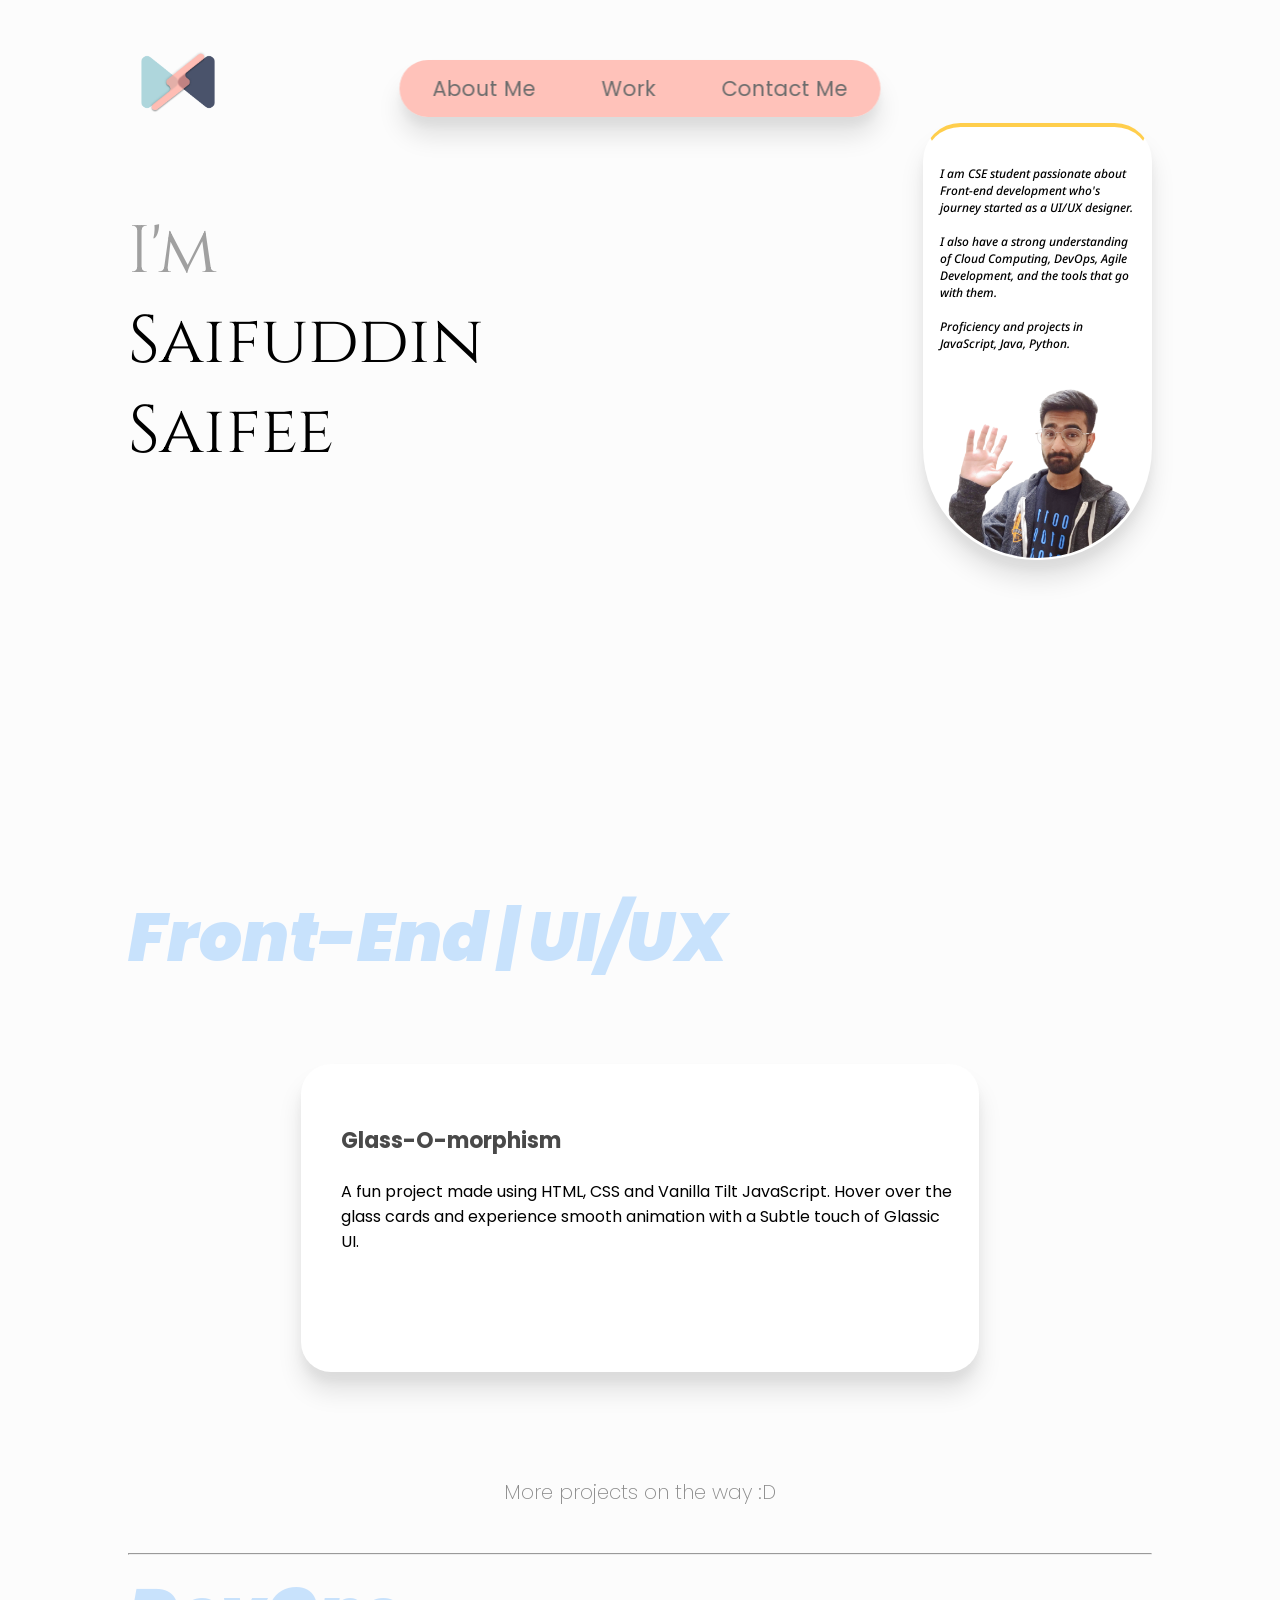
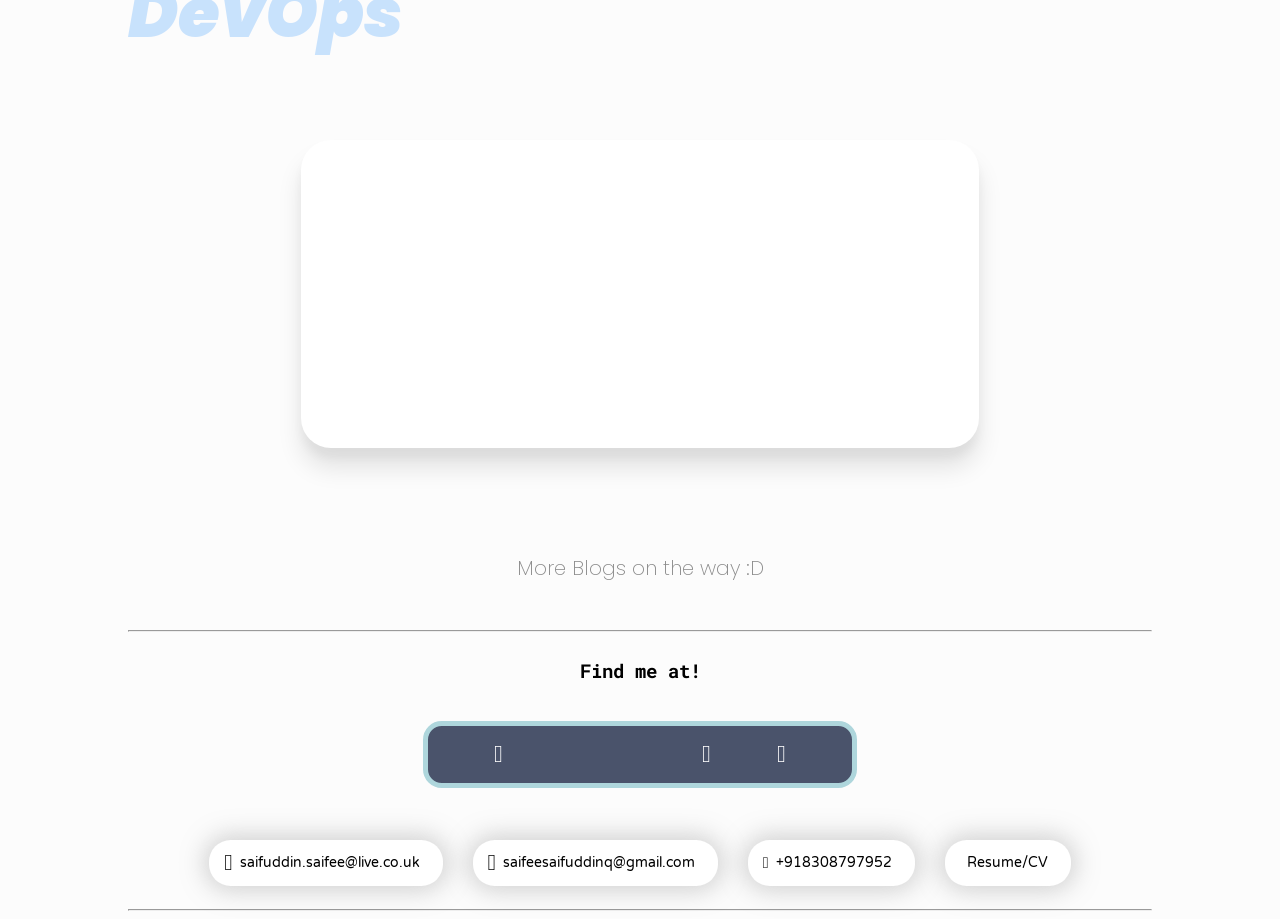
==== index.html @ 90e23741 "Portfolio Filess added" ====
<!DOCTYPE html>
<html lang="en">

    <head>
        <meta charset="UTF-8">
        <meta http-equiv="X-UA-Compatible" content="IE=edge">
        <meta name="viewport" content="width=device-width, initial-scale=1.0">
        <title>Saifuddin Saifee | Portfolio</title>
        <link rel="stylesheet" href="css/style.css">
        <link rel="icon" href="favicon.ico">
        <link href="https://fonts.googleapis.com/icon?family=Material+Icons" rel="stylesheet">
        <link rel="stylesheet" href="https://maxcdn.bootstrapcdn.com/font-awesome/4.7.0/css/font-awesome.min.css">
        </script>
        <script src="https://kit.fontawesome.com/7256b119ae.js" crossorigin="anonymous"></script>
    </head>

    <body>

        <div class="navpill">
            <a href="#A"><button class="navpillcontent">About Me</button></a>
            <a href="#A"><i class="fa-solid fa-igloo mobile-icon"></i></a>
            <a href="#B"><button class="navpillcontent">Work</button></a>
            <a href="#B"><i class="fa-solid fa-briefcase mobile-icon"></i></a>
            <a href="#C"><button class="navpillcontent">Contact Me</button></a>
            <a href="#C"><i class="fa-solid fa-phone mobile-icon"></i></a>
        </div>

        <div class="sec1" id="A">
            <div class="w80">
                <img class="logoImg" src="images/Mylogostyled.png" alt="" srcset="">
                <div class="mydatasec">
                    <p class="myName"> I'm<br><span class="name">Saifuddin<br>Saifee</span></p>

                    <div class="myinfo">
                        <p class="infoText">
                            I am CSE student passionate about Front-end development who's journey started as a UI/UX
                            designer. <br><br>
                            I also have a strong understanding of Cloud Computing, DevOps, Agile Development, and the
                            tools that go with them.
                            <br><br>
                            Proficiency and projects in JavaScript, Java, Python.
                        </p>
                        <p class="infoText">

                        </p>
                        <img class="hiiImage" src="images/HiiImage.png" alt="">
                    </div>
                </div>
            </div>
        </div>

        <div class="sec2" id="B">
            <div class="w80">
                <p id="fe" class="wrk-header">Front-End | UI/UX</p>
                <a href="Projects/Glassomorph/index.html">
                    <div class="projectCards">
                        <img class="projimg"
                            src="https://raw.githubusercontent.com/SaifuddinSaifee/Portfolio/master/Glassmorphimg.png"
                            alt=""><br>
                        <p class="projDes projDescHead"><strong>Glass-O-morphism</strong></p>
                        <p class="projInfo">A fun project made using HTML, CSS and Vanilla Tilt JavaScript. Hover over
                            the
                            glass cards and experience smooth animation with a Subtle touch of Glassic UI.</p>
                    </div>
                </a>
                <h2 class="temp" style="text-align: center; padding: 30px;">More projects on the way :D</h2>
                <!-- <div class="projectCards"></div> -->
                <!-- <div class="projectCards"></div> -->
                <hr>
                <p id="devops" class="dv wrk-header">DevOps</p>
                <a href="https://dev.to/saifuddinsaifee/devops-simplified-for-beginners-5bdb">
                    <div class="projectCards">
                        <img src="https://raw.githubusercontent.com/SaifuddinSaifee/Portfolio/2e1f86943b31befce70e4b9298614f973d86a226/DevOpsBlogCover.svg"
                            class="devopsBlogImg" alt="" srcset="">
                    </div>
                </a>
                <h2 class="temp" style="text-align: center; padding: 30px;">More Blogs on the way :D</h2>
                <hr>
            </div>
        </div>

        <div class="sec3 w80" id="C">
            <h3>Find me at!</h3>
            <div class="contactDiv">
                <div class="linksBar">
                    <a href="https://www.instagram.com/saifsaifee._/" target="_blank" rel="noopener noreferrer"
                        class="fa-brands fa-instagram ico""></a>
                <a href=" https://www.linkedin.com/in/saifuddinsaifee/" target="_blank" rel="noopener noreferrer"
                        class="fa-brands fa-linkedin-in ico""></a>
                <a href=" https://dev.to/saifuddinsaifee" target="_blank" rel="noopener noreferrer"
                        class="fa-brands fa-dev ico" style="color: white;"></a>
                    <a href="https://github.com/SaifuddinSaifee" target="_blank" rel="noopener noreferrer"
                        class="fa-brands fa-github-alt ico""></a>
                <a href=" https://twitter.com/SaifSaifee_dev" target="_blank" rel="noopener noreferrer"
                        class="fa-brands fa-twitter ico""></a>
            </div>
        </div>
        <div class=" mailDetails">
                        <a href="mailto:saifuddin.saifee@live.co.uk">
                            <div class="mailBox outlook">
                                <i class="fa-solid fa-envelope"></i>
                                <text>saifuddin.saifee@live.co.uk</text>
                            </div>
                        </a>
                        <a href="mailto:saifeesaifuddinq@gmail.com">
                            <div class="mailBox gmail">
                                <i class="fa-solid fa-envelope"></i>
                                <text>saifeesaifuddinq@gmail.com</text>
                            </div>
                        </a>
                        <a href="tel:+918308797952">
                            <div class="mailBox phone">
                                <i class="fa-solid fa-phone"></i>
                                <text>+918308797952</text>

                            </div>
                        </a>
                        <a href="#">
                            <div class="mailBox CV">
                                <i class="fa-solid fa-scroll"></i>
                                <text>Resume/CV
                                </text>
                            </div>
                        </a>
                </div>
                <hr>

    </body>

</html>
---- css/style.css ----
@import url("https://fonts.googleapis.com/css2?family=Cinzel:wght@500&family=Noto+Sans:ital,wght@0,300;0,400;0,500;1,300;1,400;1,500&family=Poppins:ital,wght@0,400;0,500;1,300;1,900&family=Roboto+Mono:ital,wght@0,300;0,400;0,500;1,300;1,400&family=Roboto+Serif:ital,wght@0,300;0,400;0,500;1,300;1,400&family=Varela+Round&display=swap");
/* 
font-family: 'Cinzel', serif; 500
font-family: 'Poppins', sans-serif; 300i 400 500 900i
font-family: 'Roboto Mono', monospace; 300 300i 400 400i 500
font-family: 'Roboto Serif', serif; 300 300i 400 400i 500
font-family: 'Noto Sans', sans-serif; 300 300i 400 400i 500 500i
font-family: 'Varela Round', sans-serif;
*/

* {
    transition: 250ms;
}

html {
    scroll-behavior: smooth;
}

::-webkit-scrollbar {
    width: 10px;
}

/* Track */
::-webkit-scrollbar-track {
    background: transparent;
}

/* Handle */
::-webkit-scrollbar-thumb {
    background: #888;
    border-radius: 5px;
}

/* Handle on hover */
::-webkit-scrollbar-thumb:hover {
    background: rgb(110, 110, 110);
}

body {
    overflow: overlay;
    margin: 0;
    padding: 0;
    background-color: rgba(243, 243, 243, 0.24);
    /* margin: 0 0 0 0; */
}

.w80 {
    width: 80%;
    margin: auto;
}

.w66 {
    width: 66%;
    margin: auto;
}

.centre {
    margin: auto;
}

.logoImg {
    width: 120px;
    margin-top: 45px;
}

.sec1 {
    background-image: url(https://raw.githubusercontent.com/SaifuddinSaifee/Portfolio/master/images/cover1080.png);
    background-size: cover;
    margin: auto;
    height: 950px;
    margin-bottom: 100px;
}

.themeicon:hover {
    cursor: pointer;
    width: 53px;
}

.myName {
    text-align: left;
    font-size: 5.625rem;
    color: rgb(160, 160, 160);
    font-family: "Cinzel", serif;
}

.name {
    color: rgb(0, 0, 0);
}

a {
    text-decoration: none;
    color: inherit;
}

.mydatasec {
    display: flex;
    flex-direction: row;
    justify-content: space-between;
    align-items: center;
}

.myinfo {
    border-top: 4px solid #ffb900b3;
    border-right: 2px solid #ffbb0000;
    border-left: 2px solid #ffbb0000;
    border-bottom: 2px solid #ffbb0000;
    box-shadow: rgb(0 0 0 / 10%) 0px 20px 25px, rgb(0 0 0 / 4%) 0px 10px 10px;
    width: 300px;
    height: fit-content;
    background-color: rgb(255, 255, 255);
    border-radius: 50px 50px 150px 150px;
    display: flex;
    flex-direction: column;
    align-items: center;
    justify-content: space-between;
}

.myinfo:hover {
    transition: 750ms;
    border-top: 4px solid #ffb900b3;
    border-right: 2px solid #ffb900b3;
    border-left: 2px solid #ffb900b3;
    border-bottom: 2px solid #ffb900b3;
}

.infoText {
    margin: 50px 20px auto 20px;
    font-family: "Noto Sans", sans-serif;
    font-size: 1rem;
    font-weight: 500;
    font-style: italic;
}

.hiiImage {
    /* visibility: hidden; */
    width: inherit;
    border-radius: 0 0 300px 300px;
    position: relative;
}

.sec2 {
    /* padding-top: 100px; */
    display: flex;
    justify-content: center;
    align-items: center;
}

.wrk-header {
    margin: 0;
    text-align: center;
    font-family: "Poppins", sans-serif;
    font-weight: 900;
    font-style: italic;
    font-size: 1.5rem;
    color: rgba(0, 128, 255, 0.203);
}

.projectCards {
    background-color: white;
    padding: 20px;
    cursor: pointer;
    margin: 100px auto;
    width: 850px;
    height: 357px;
    border-radius: 30px;
    /* border: 2px solid red; */
    box-shadow: rgb(0 0 0 / 10%) 0px 20px 25px, rgb(0 0 0 / 4%) 0px 10px 10px;
}

.projectCards:hover {
    box-shadow: rgb(0 0 0 / 15%) 0px 20px 50px, rgb(0 0 0 / 6%) 0px 10px 20px;
}

.projimg {
    height: inherit;
    border-radius: inherit;
    float: left;
    margin-right: 20px;
}

.projDescHead {
    font-family: "Poppins", sans-serif;
    font-size: 1.375rem;
    color: rgb(73, 73, 73);
}

.projInfo {
    font-family: "Poppins", sans-serif;
    font-size: 1.25rem;
}

.temp {
    font-family: "Poppins", sans-serif;
    font-size: 1.25rem;
    font-weight: 200;
    color: #888;
}

.devopsBlogImg {
    width: inherit;
    border-radius: inherit;
}

.navpill {
    z-index: 1;
    display: flex;
    justify-content: space-between;
    align-items: center;
    position: fixed;
    top: 60px;
    width: inherit;
    height: inherit;
    border-radius: 33px;
    background-color: #ffb2a8c8;
    backdrop-filter: blur(5px);
    -webkit-backdrop-filter: blur(5px);
    left: 50%;
    transform: translateX(-50%);
    box-shadow: rgb(0 0 0 / 10%) 0px 20px 25px, rgb(0 0 0 / 4%) 0px 10px 10px;
}

.navpillcontent {
    cursor: pointer;
    background-color: transparent;
    padding: 10px 30px;
    font-size: 1.75rem;
    display: inline-block;
    font-style: bold;
    text-decoration: none;
    font-family: "Poppins", sans-serif;
    color: rgb(109, 109, 109);
    border: 3px solid transparent;
    border-radius: 34px;
}

.navpillcontent:hover {
    background-color: white;
    color: black;
}

.mobile-icon {
    display: none;
}

.linksBar {
    display: flex;
    justify-content: space-evenly;
    align-items: center;
    height: auto;
    margin: 50px auto;
    padding: 10px;
    width: 40%;
    border-radius: 25px;
    border: 5px solid #aed6dc;
    background-color: #4a536b;
}

.fa-brands {
    font-size: 2rem;
    color: white;
    font-weight: 400px;
    padding: 10px;
}

.fa-brands:hover {
    border-radius: 8px;
    background-color: #aed6dc7b;
}

.contactform {
    display: flex;
    justify-content: center;
    align-items: center;
}

form {
    padding: 40px;
    width: 50%;
    border-radius: 40px;
    background-color: #ffffff;
    border: 4px solid #aed6dc;
}

.mailDetails {
    display: flex;
    justify-content: center;
    align-items: center;
}

.mailBox {
    display: flex;
    justify-content: space-evenly;
    align-items: center;
    margin: 20px;
    width: fit-content;
    height: fit-content;
    padding: 10px 20px;
    background-color: #ffffff;
    border-radius: 29px;
    -webkit-box-shadow: 0px 0px 25px 5px rgba(128, 128, 128, 0.34);
    box-shadow: 0px 0px 25px 5px rgba(128, 128, 128, 0.34);
}

.gmail:hover {
    background-color: #f04e1fb3;
}

.outlook:hover {
    background-color: #00a2edb3;
}

.phone:hover {
    background-color: #7fba00b3;
}

.CV:hover {
    background-color: #ffb900b3;
}

.fa-envelope {
    font-size: 2rem;
}

text {
    margin: 10px;
    font-size: 1.125rem;
    font-family: "Varela Round", sans-serif;
}

/* ## */
/* ## */
/* ## */
/* ## */
/* ## */
/* ## */
/* ## */
/* ## */
/* ## */
/* ## */
/* ## */

@media only screen and (max-width: 1300px) {
    body {
        overflow: overlay;
        margin: 0;
        padding: 0;
        background-color: rgba(243, 243, 243, 0.24);
        /* margin: 0 0 0 0; */
    }

    .logoImg {
        width: 100px;
    }

    .wrk-header {
        margin: 0;
        text-align: left;
        font-family: "Poppins", sans-serif;
        font-weight: 900;
        font-style: italic;
        font-size: 7.5vh;
        color: rgba(0, 128, 255, 0.203);
    }

    .navpillcontent {
        padding: 10px 30px;
        font-size: 21px;
    }

    .navpillcontent:hover {
        background-color: white;
        color: black;
    }

    .centre {
        margin: auto;
    }

    .sec1 {
        background-image: url(https://raw.githubusercontent.com/SaifuddinSaifee/Portfolio/master/images/cover720.png);
        background-size: cover;
        margin: auto;
        height: 712px;
        margin-bottom: 75px;
    }

    .sec2 {
        padding-top: 100px;
        display: flex;
        justify-content: center;
        align-items: center;
    }

    .myName {
        text-align: left;
        font-size: 4.188rem;
        color: rgb(160, 160, 160);
        font-family: "Cinzel", serif;
    }

    .name {
        color: rgb(0, 0, 0);
    }

    a {
        text-decoration: none;
        color: inherit;
    }

    h3 {
        text-shadow: 2px;
        font-family: "Roboto Mono", monospace;
        font-size: 18.75px;
        text-align: center;
        color: black;
        /* color: #47c3c1; */
    }

    .projectCards {
        background-color: white;
        padding: 20px;
        cursor: pointer;
        margin: 75px auto;
        width: 637.5px;
        height: 267.75px;
        border-radius: 30px;
    }

    .projimg {
        height: inherit;
        border-radius: inherit;
        float: left;
        margin-right: 20px;
    }

    .projDescHead {
        font-family: "Poppins", sans-serif;
        font-size: 22px;
        color: rgb(73, 73, 73);
    }

    .projInfo {
        font-family: "Poppins", sans-serif;
        font-size: 16px;
    }

    .devopsBlogImg {
        width: inherit;
        border-radius: inherit;
    }

    .temp {
        font-family: "Poppins", sans-serif;
        font-size: 20px;
        font-weight: 200;
        color: #888;
    }

    .linksBar {
        margin: 37.5px auto;
        padding: 7.5px;
        border-radius: 18.75px;
    }
    .fa-brands {
        font-size: 24px;
        color: white;
        font-weight: 400px;
        padding: 7.5px;
    }

    .fa-brands:hover {
        border-radius: 8px;
        background-color: #aed6dc7b;
    }

    .myinfo {
        width: 225px;
        border-radius: 37.5px 37.5px 112.5px 112.5px;
    }

    .infoText {
        margin: 37.5px 15px auto 15px;
        font-size: 12px;
    }

    .hiiImage {
        border-radius: 0 0 225px 225px;
    }

    .mailBox {
        display: flex;
        justify-content: space-evenly;
        align-items: center;
        margin: 15px;
        width: fit-content;
        height: fit-content;
        padding: 7.5px 15px;
        background-color: #ffffff;
        border-radius: 21.75px;
        -webkit-box-shadow: 0px 0px 25px 5px rgba(128, 128, 128, 0.34);
        box-shadow: 0px 0px 25px 5px rgba(128, 128, 128, 0.34);
    }

    .gmail:hover {
        background-color: #ff9eaed1;
    }

    .outlook:hover {
        background-color: #00a2edb3;
    }

    .fa-envelope {
        font-size: 22.5px;
    }

    text {
        margin: 7.5px;
        font-size: 13.5px;
        font-family: "Varela Round", sans-serif;
    }
}

/* # */
/* # */
/* # */
/* # */
/* # */
/* # */
/* # */
/* # */
/* # */
/* # */
/* # */

@media only screen and (max-width: 970px) {
    /* tablet view */

    .sec1 .w80 {
        display: flex;
        justify-content: center;
        align-items: center;
        flex-direction: column;
        width: 80%;
        margin: auto;
    }

    .sec1 {
        display: flex;
        justify-content: center;
        align-items: center;
        height: auto;
        margin-bottom: 0;
    }

    .logoImg {
        padding-top: 200px;
        width: 150px;
    }

    .myName {
        text-align: center;
        font-size: 3.188rem;
        padding-top: 50px;
    }

    .projectCards {
        background-color: white;
        padding: 20px;
        cursor: pointer;
        margin: 75px auto;
        /* width: 637.5px; */
        width: auto;
        height: auto;
        border-radius: 30px;
        /* border: 2px solid red; */
    }

    .projimg {
        width: 100%;
        border-radius: inherit;
        float: none;
        margin-right: 20px;
    }

    .wrk-header {
        margin: 0;
        text-align: center;
        font-family: "Poppins", sans-serif;
        font-weight: 900;
        font-style: italic;
        font-size: 5vh;
        color: rgba(0, 128, 255, 0.203);
    }

    .projDescHead {
        font-family: "Poppins", sans-serif;
        font-size: 18px;
        color: rgb(73, 73, 73);
    }

    .projInfo {
        font-family: "Poppins", sans-serif;
        font-size: 15px;
    }

    .devopsBlogImg {
        width: 100%;
        border-radius: inherit;
    }

    .navpill {
        width: 65%;
        padding: 10px;
    }
    .navpillcontent {
        padding: 7px 16px;
        font-size: 20px;
    }

    .navpillcontent:hover {
        background-color: white;
        color: black;
    }

    .linksBar {
        width: max-content;
        margin: 37.5px auto;
        padding: 7.5px;
        border-radius: 18.75px;
    }
    .fa-brands {
        font-size: 24px;
        color: white;
        font-weight: 400px;
        padding: 7.5px;
        margin: auto 8px;
    }

    .fa-brands:hover {
        border-radius: 8px;
        background-color: #aed6dc7b;
    }

    .mydatasec {
        display: flex;
        flex-direction: column;
        justify-content: space-between;
        align-items: center;
    }

    .myinfo {
        box-shadow: rgb(0 0 0 / 10%) 0px 20px 25px,
            rgb(0 0 0 / 4%) 0px 10px 10px;
        width: 300px;
        height: fit-content;
        background-color: rgb(255, 255, 255);
        border-radius: 50px 50px 150px 150px;
        display: flex;
        flex-direction: column;
        align-items: center;
        justify-content: space-between;
    }

    .infoText {
        margin: 50px 20px auto 20px;
        font-family: "Noto Sans", sans-serif;
        font-size: 16px;
        font-weight: 500;
        font-style: italic;
    }

    .hiiImage {
        /* visibility: hidden; */
        width: inherit;
        border-radius: 0 0 300px 300px;
        position: relative;
    }

    .mailDetails {
        display: flex;
        flex-direction: column;
        justify-content: center;
        align-items: center;
    }
}

@media only screen and (max-width: 580px) {
    /* smartphone view */

    body {
        padding-bottom: 100px;
    }

    .logoImg {
        padding-top: 0;
        width: 150px;
    }

    .projectCards {
        background-color: white;
        padding: 16px;
        cursor: pointer;
        margin: 75px auto;
        /* width: 637.5px; */
        width: auto;
        height: auto;
        border-radius: 16px; /* 64 */
        /* border: 2px solid red; */
    }

    .navpill {
        display: flex;
        justify-content: space-evenly;
        align-items: center;
        position: fixed;
        top: auto;
        bottom: 1.75%;
        width: 90%;
        height: inherit;
        border-radius: 38px;
        background-color: #ffb2a8;
        backdrop-filter: blur(5px);
        -webkit-backdrop-filter: blur(5px);
        left: 50%;
        transform: translateX(-50%);
        padding: 10px;
    }

    .navpillcontent {
        padding: 7px 10px;
        font-size: 20px;
        font-weight: 500;
        display: none;
    }

    .navpillcontent:hover {
        background-color: white;
        color: black;
    }

    .mobile-icon {
        display: inline;
    }

    .fa-igloo,
    .fa-briefcase,
    .fa-phone {
        font-size: 20px;
        padding: 16px;
        border-radius: 50%;
        background-color: white;
        color: black;
        border: 3px solid#ffb2a8;
    }

    .linksBar {
        width: max-content;
        margin: 37.5px auto;
        padding: 7.5px;
        border-radius: 25px;
    }
    .fa-brands {
        font-size: 24px;
        color: white;
        font-weight: 400px;
        padding: 7.5px;
        margin: auto 8px;
    }

    .fa-brands:hover {
        border-radius: 8px;
        background-color: #aed6dc7b;
    }

    .myinfo {
        width: 100%;
        max-width: 300px;
    }
}

@media only screen and (max-width: 380px) {
    .navpillcontent {
        padding: 10px 7.5px;
        font-size: 18px;
        font-weight: 500;
    }

    .projectCards {
        background-color: white;
        padding: 12px;
        cursor: pointer;
        margin: 75px auto;
        /* width: 637.5px; */
        width: auto;
        height: auto;
        border-radius: 30px;
        /* border: 2px solid red; */
    }

    .fa-igloo,
    .fa-briefcase,
    .fa-phone {
        font-size: 0.75rem;
    }
}
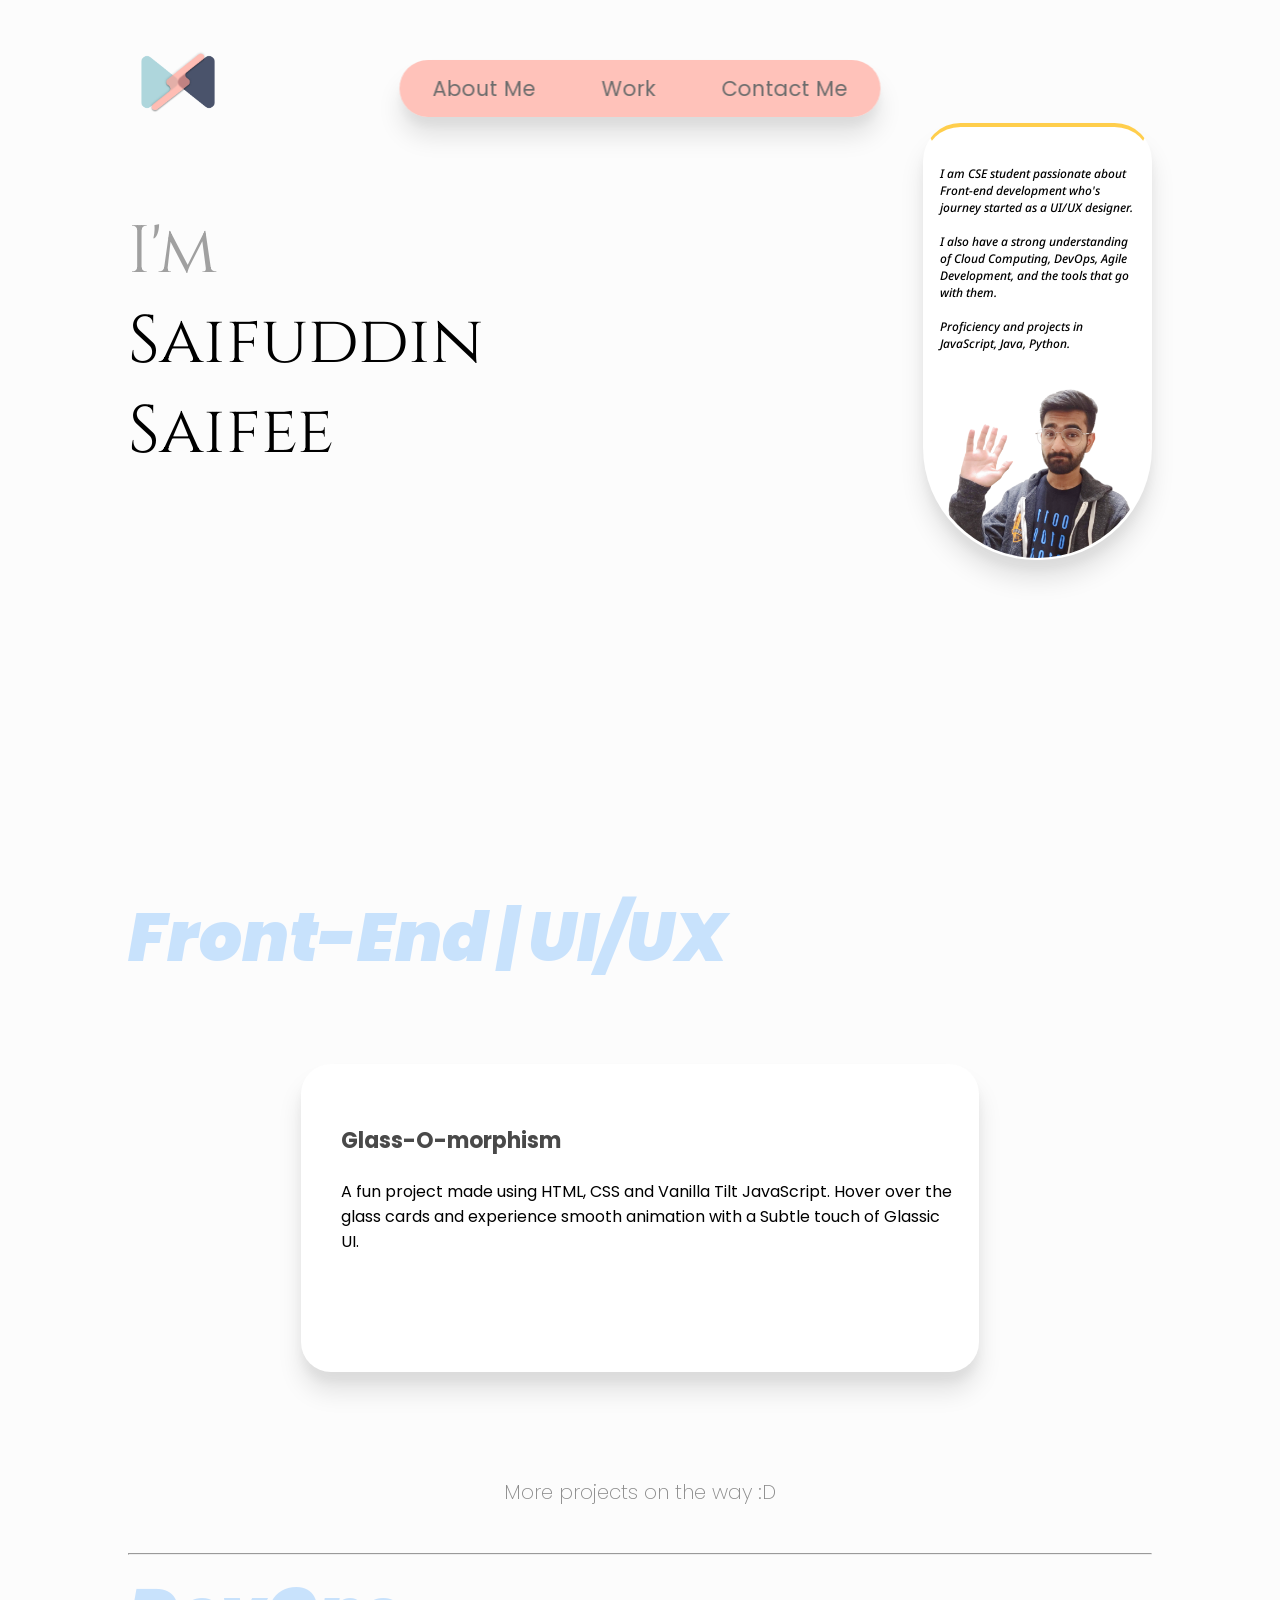
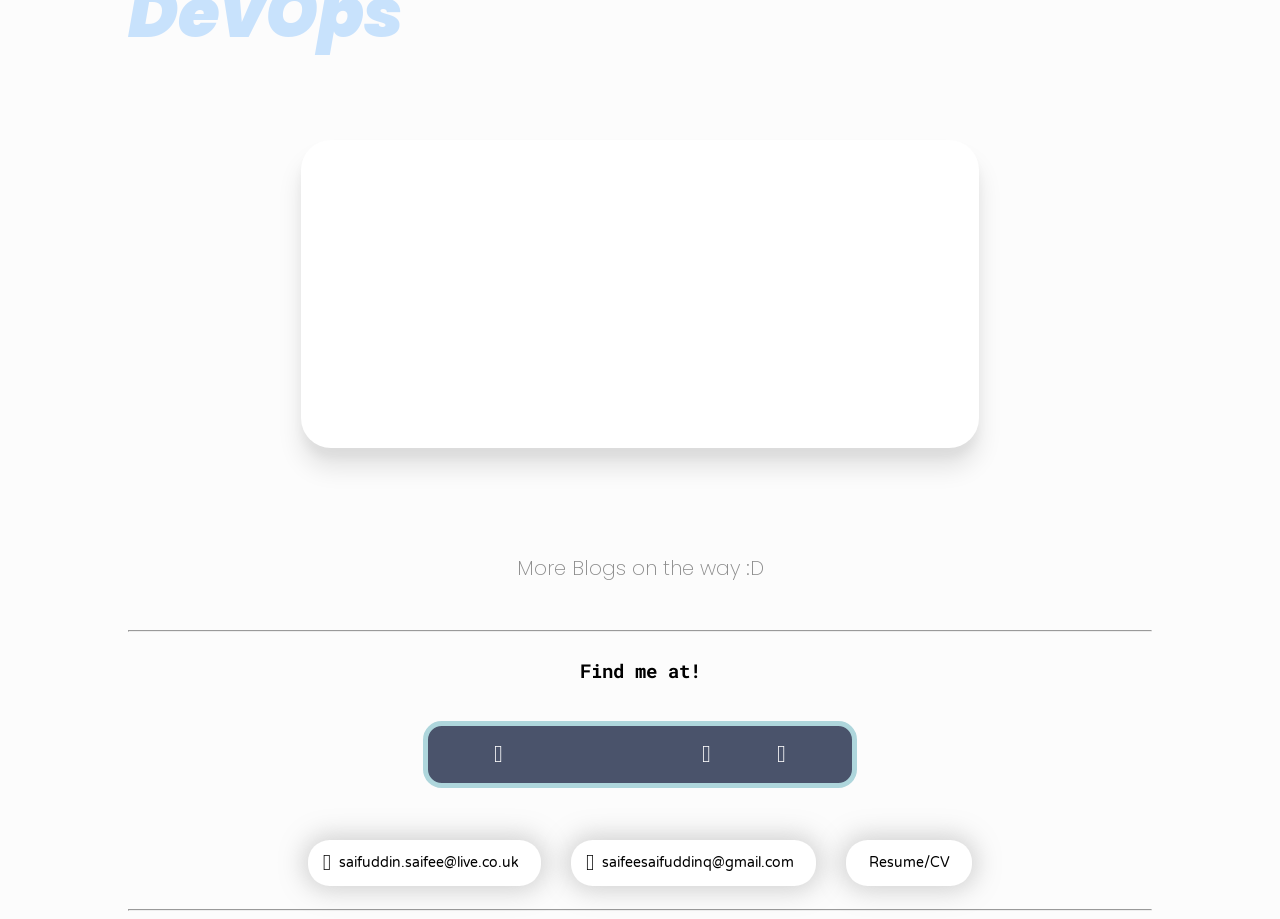
==== commit 7d4d7caf: "Unnamed Change" ====
--- a/index.html
+++ b/index.html
@@ -70,7 +70,7 @@
                 <p id="devops" class="dv wrk-header">DevOps</p>
                 <a href="https://dev.to/saifuddinsaifee/devops-simplified-for-beginners-5bdb">
                     <div class="projectCards">
-                        <img src="https://raw.githubusercontent.com/SaifuddinSaifee/Portfolio/2e1f86943b31befce70e4b9298614f973d86a226/DevOpsBlogCover.svg"
+                        <img src="https://res.cloudinary.com/practicaldev/image/fetch/s--iACKzGGs--/c_imagga_scale,f_auto,fl_progressive,h_420,q_auto,w_1000/https://dev-to-uploads.s3.amazonaws.com/uploads/articles/gz80xiqz7b7gx7np7cc1.png"
                             class="devopsBlogImg" alt="" srcset="">
                     </div>
                 </a>
@@ -108,13 +108,6 @@
                                 <text>saifeesaifuddinq@gmail.com</text>
                             </div>
                         </a>
-                        <a href="tel:+918308797952">
-                            <div class="mailBox phone">
-                                <i class="fa-solid fa-phone"></i>
-                                <text>+918308797952</text>
-
-                            </div>
-                        </a>
                         <a href="#">
                             <div class="mailBox CV">
                                 <i class="fa-solid fa-scroll"></i>
--- a/css/style.css
+++ b/css/style.css
@@ -714,16 +714,16 @@
         align-items: center;
         position: fixed;
         top: auto;
-        bottom: 1.75%;
+        bottom: 2%;
         width: 90%;
-        height: inherit;
+        height: 32px;
         border-radius: 38px;
         background-color: #ffb2a8;
         backdrop-filter: blur(5px);
         -webkit-backdrop-filter: blur(5px);
         left: 50%;
         transform: translateX(-50%);
-        padding: 10px;
+        padding: 5px;
     }
 
     .navpillcontent {
